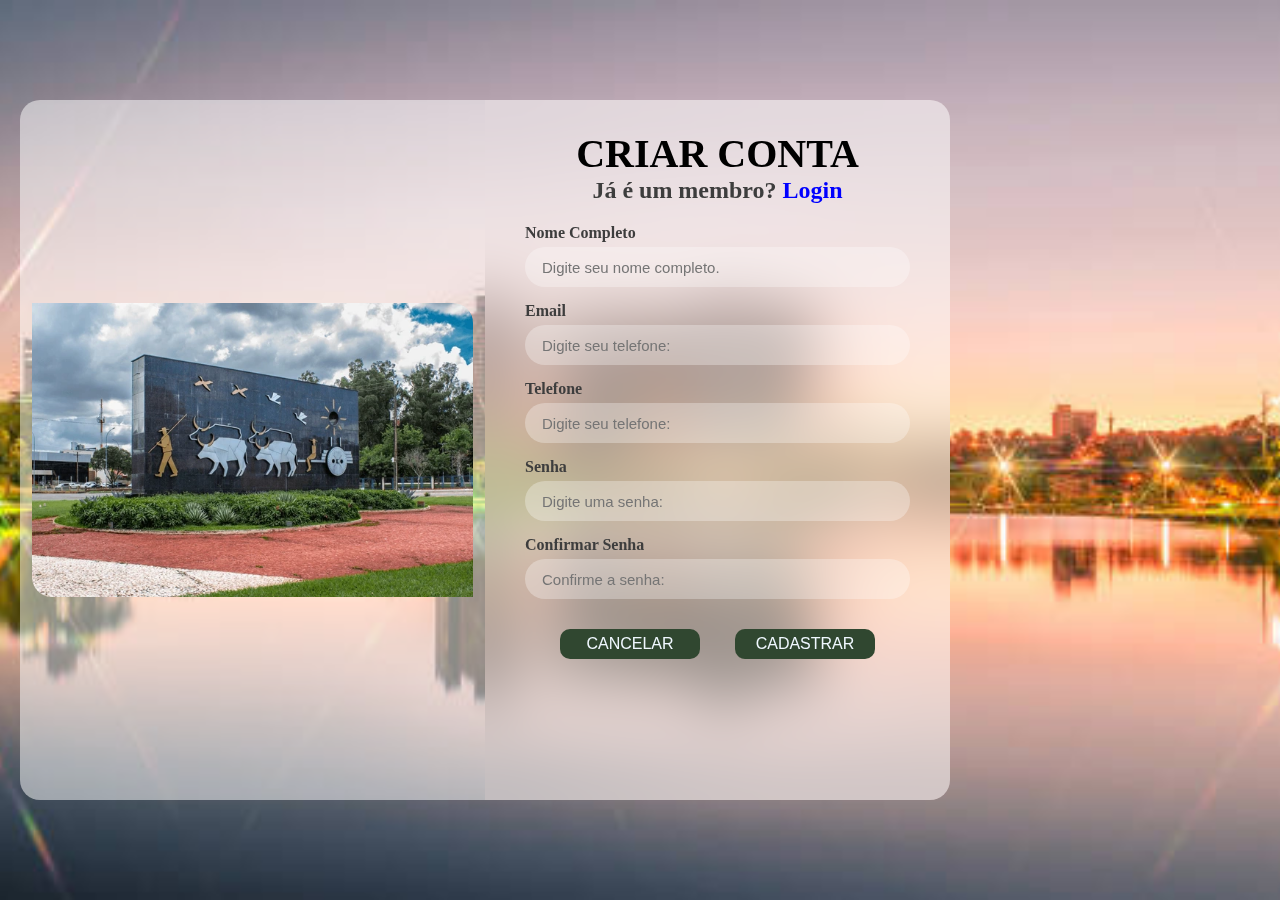
==== Trabalho web/HTML/cadastro.html @ 2dba2d3f "Initial commit" ====
<!DOCTYPE html>
<html lang="pt-br">

<head>
    <meta charset="UTF-8">
    <meta name="viewport" content="width=device-width, initial-scale=1.0">
    <title>Projeto Web Fábrica</title>
    <link rel="stylesheet" href="../CSS/cadastro.css">
</head>

<body class="cadastro">
    <div class="box">

        <div class="img-box">
            <img src="..//imagens1/campo-grande-ms-brazil-07apr2023-600nw-2463753199.webp"
                alt="Imagem Tela Login">
        </div>

   
    <div class="form-box">
        <h2>CRIAR CONTA</h2>
        <p>Já é um membro? <a href="login.html">Login</a></p>
        <form action="#" method="post">

            <div class="input-group">
                <label>Nome Completo</label>
                <input type="text" name="nome" placeholder="Digite seu nome completo." required>
            </div>

            <div class="input-group">
                <label>Email</label>
                <input type="email" name="email" placeholder="Digite seu telefone:" required>
            </div>

            <div class="input-group">
                <label>Telefone</label>
                <input type="tel" name="telefone" placeholder="Digite seu telefone:" required>
            </div>

            <div class="input-group">
                <label>Senha</label>
                <input type="password" name="senha" placeholder="Digite uma senha:" required>
            </div>

            <div class="input-group">
                <label>Confirmar Senha</label>
                <input type="password" name="confSenha" placeholder="Confirme a senha:" required>
            </div>

            <div class="input-group botoes">
                <button>CANCELAR</button>
                <button>CADASTRAR</button>
            </div>

        </form>
    </div>
    </div>
</body>

</html>
---- Trabalho web/CSS/cadastro.css ----
*{
    margin: 0;
    padding: 0;
    box-sizing: border-box;
}

.cadastro{
    background-image: url(..//imagens1/istockphoto-692965404-612x612.jpg);
    background-position: center;
    background-repeat: no-repeat;
    background-size: cover;
    min-height: 100vh;
    display: flex;
    align-items: center;
    justify-content: left;
    padding: 20px;
}

.box{
    width: 930px;
    display: flex;
    height: 700px;
}
.img-box{
    background-color: rgba(255,255,255,0.5);
    width: 50%;
    height: 100%;
    display: flex;
    align-items: center;
    justify-content: center;
    border-radius: 20px 0 0 20px;
}

.img-box img{
    height: 42%;
    border-radius: 0 20px 0 20px;
}

.form-box{
    background-color: rgba(255,255,255,0.5);
    width: 50%;
    backdrop-filter: blur(30px);
    padding: 30px 40px;
    border-radius: 0 20px 20px 0;
}

.form-box h2{
    font-size: 40px;
    text-align: center;
    color: black;
}

.form-box p{
    font-size: 24px;
    color: #3d3d3d;
    text-align: center;
    font-weight: bold;
}

.form-box a{
    text-decoration: none;
    color: blue;
}

.form-box form{
    margin: 20px 0;
    border: 2px salmon;
    height: 80%;
    border-radius: 20px;
}

.form-box .input-group{
    margin-bottom: 15px;
}

.form-box .input-group label{
    color: #3d3d3d;
    font-weight: bold;
    display: block;
    margin-bottom: 5px;
}

.form-box .input-group input{
    width: 100%;
    height: 40px;
    background-color: rgba(255,255,255,0.3);
    border-radius: 20px;
    outline: none;
    border: 2px solid transparent;
    padding: 15px;
    font-size: 15px;
    color: #616161;
    transition: all 0.4s ease;
}

.form-box .input-group input:focus{
    border-color: rgb(107, 81, 32);

}

.botoes{
    display: flex;
    flex-direction: row;
    align-items: center;
    justify-content: space-evenly;
}

.form-box .input-group button{
    width: 140px;
    height: 30px;
    background-color: rgb(48, 71, 48);
    color: aliceblue;
    border-radius: 10px;
    outline: none;
    border: none;
    margin-top: 15px;
    cursor: pointer;
    font-size: 16px;
}
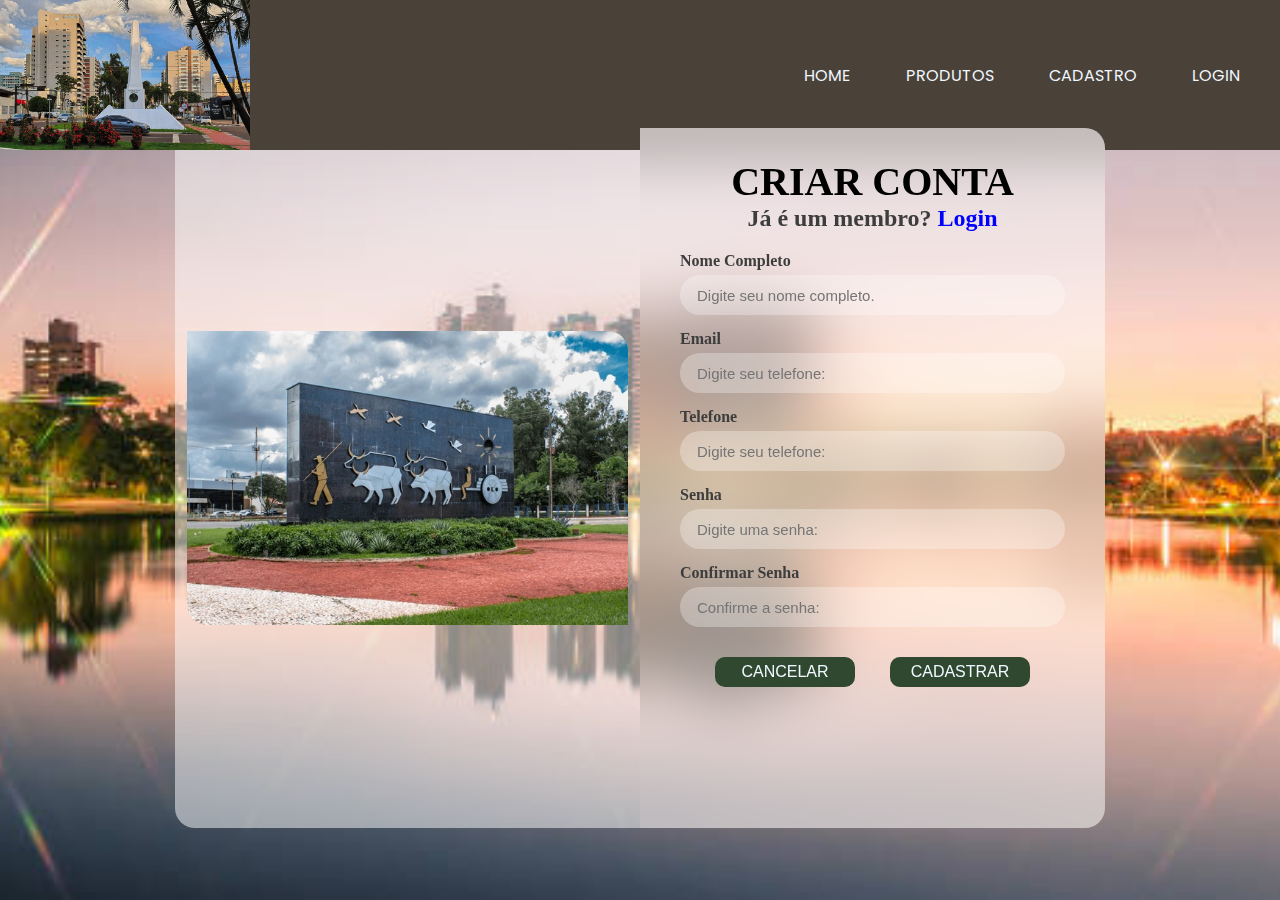
==== commit bd363bdd: "atualização" ====
--- a/Trabalho web/HTML/cadastro.html
+++ b/Trabalho web/HTML/cadastro.html
@@ -6,9 +6,28 @@
     <meta name="viewport" content="width=device-width, initial-scale=1.0">
     <title>Projeto Web Fábrica</title>
     <link rel="stylesheet" href="../CSS/cadastro.css">
+    <link rel="stylesheet" href="../CSS/menu.css">
+
 </head>
 
 <body class="cadastro">
+    <header class="menu">
+        <nav class="nav-menu">
+
+            <div class="box-img">
+                <img src="..//imagens1/image-900x507.jpeg" alt="Logo Menu" class="logo-menu">
+            </div>
+
+            <ul class="lista-menu">
+                <li class="item-menu"><a href="home.html" class="link-menu">HOME</a></li>
+                <li class="item-menu"><a href="produto.html" class="link-menu">PRODUTOS</a></li>
+                <li class="item-menu"><a href="cadastro.html" class="link-menu">CADASTRO</a></li>
+                <li class="item-menu"><a href="login.html" class="link-menu">LOGIN</a></li>
+            </ul>
+
+        </nav>
+    </header>
+
     <div class="box">
 
         <div class="img-box">
--- a/Trabalho web/CSS/cadastro.css
+++ b/Trabalho web/CSS/cadastro.css
@@ -11,16 +11,19 @@
     background-size: cover;
     min-height: 100vh;
     display: flex;
+    flex-direction: column;
     align-items: center;
-    justify-content: left;
-    padding: 20px;
+    /* justify-content: left;
+    padding: 20px; */
 }
 
 .box{
     width: 930px;
     display: flex;
     height: 700px;
+    margin-top: 10%;
 }
+
 .img-box{
     background-color: rgba(255,255,255,0.5);
     width: 50%;
--- a/Trabalho web/CSS/menu.css
+++ b/Trabalho web/CSS/menu.css
@@ -0,0 +1,68 @@
+@import url('https://fonts.googleapis.com/css2?family=Poppins:ital,wght@0,100;0,200;0,300;0,400;0,500;0,600;0,700;0,800;0,900;1,100;1,200;1,300;1,400;1,500;1,600;1,700;1,800;1,900&display=swap');
+
+
+*{
+    padding: 0;
+    margin: 0;
+    box-sizing: border-box;
+}
+
+.menu{
+    width: 100%;
+    height: 150px;
+    /* background-color: coral; */
+    display: flex;
+    align-items: center;
+    position: fixed;
+    top: 0;
+}
+
+.nav-menu{
+    width: 100%;
+    height: 100%;
+    background-color: rgb(74, 65, 57);
+    display: flex;
+    justify-content: space-between;
+    align-items: center;
+}
+
+.box-img{
+    height: 100%;
+    width: 250px;
+}
+
+.box-img .logo-menu{
+    width: 100%;
+    height: 100%;
+    object-fit: cover;
+}
+
+.lista-menu{
+    width: 60%;
+    height: 100%;
+    background-color: rgb(74, 65, 57);
+    display: flex;
+    align-items: center;
+    justify-content: right;
+    list-style: none;
+}
+
+.item-menu{
+    margin-right: 25px;
+}
+
+.link-menu{
+    color: aliceblue;
+    font-size: 24;
+    font-family: poppins, Impact, Haettenschweiler, 'Arial Narrow Bold', sans-serif;
+    text-decoration: none;
+    padding: 0 15px;
+    transition: all 0.10s ease;
+}
+
+.link-menu:hover{
+    border-bottom: 1px solid aliceblue;
+    padding: 0 10px;
+    transition: all 10s ease; 
+
+}
